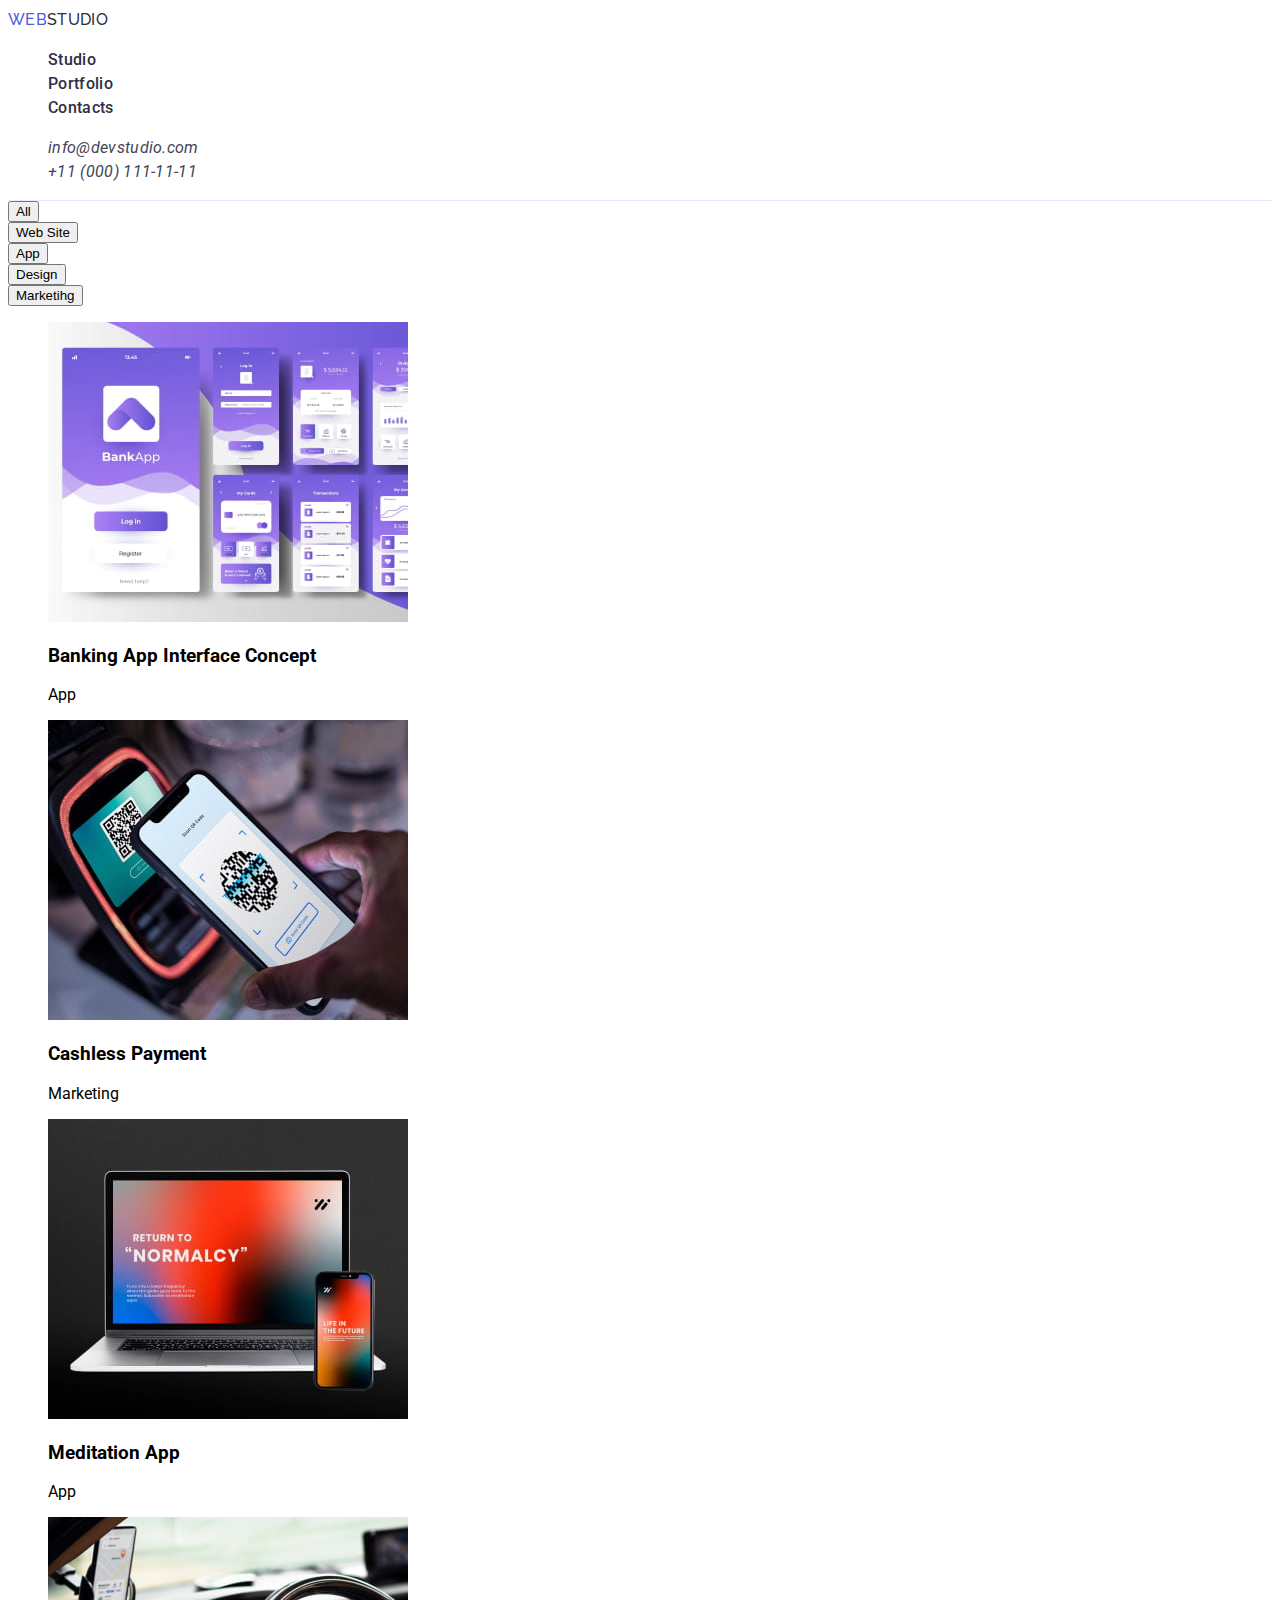
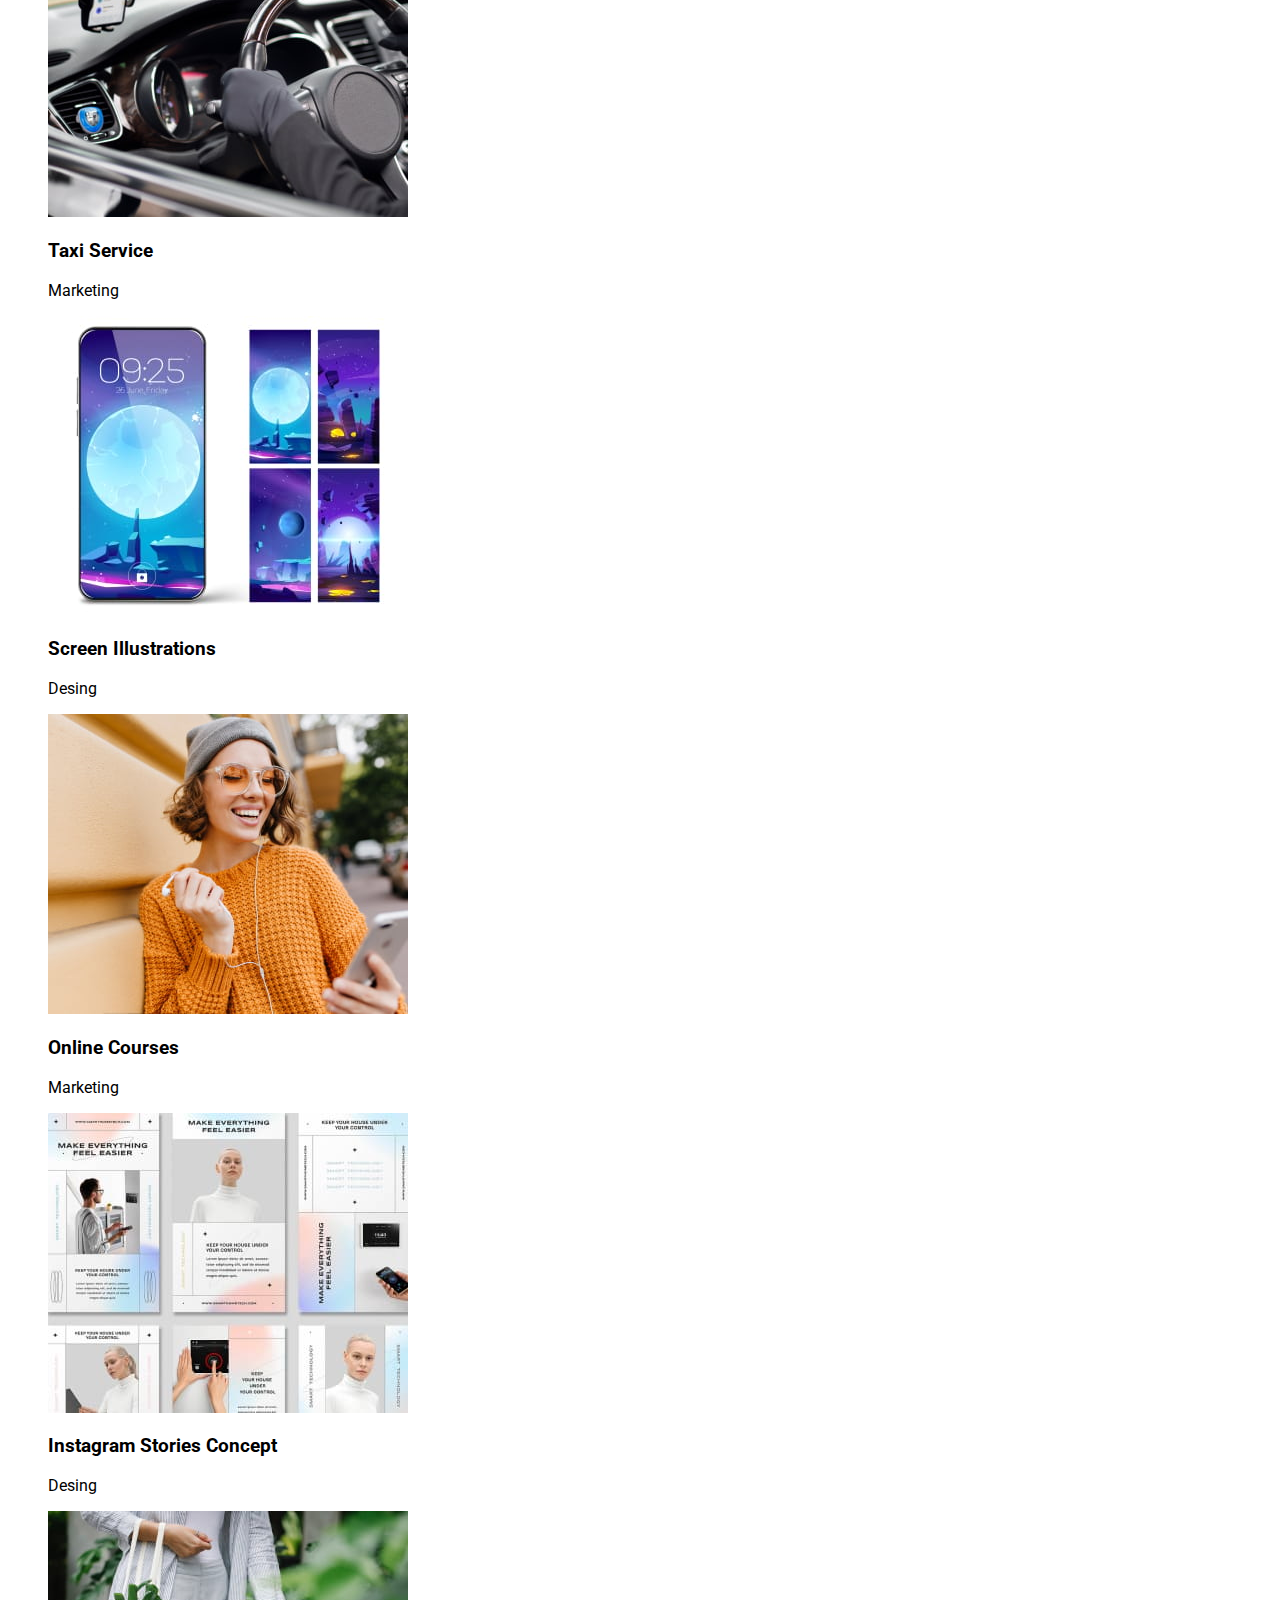
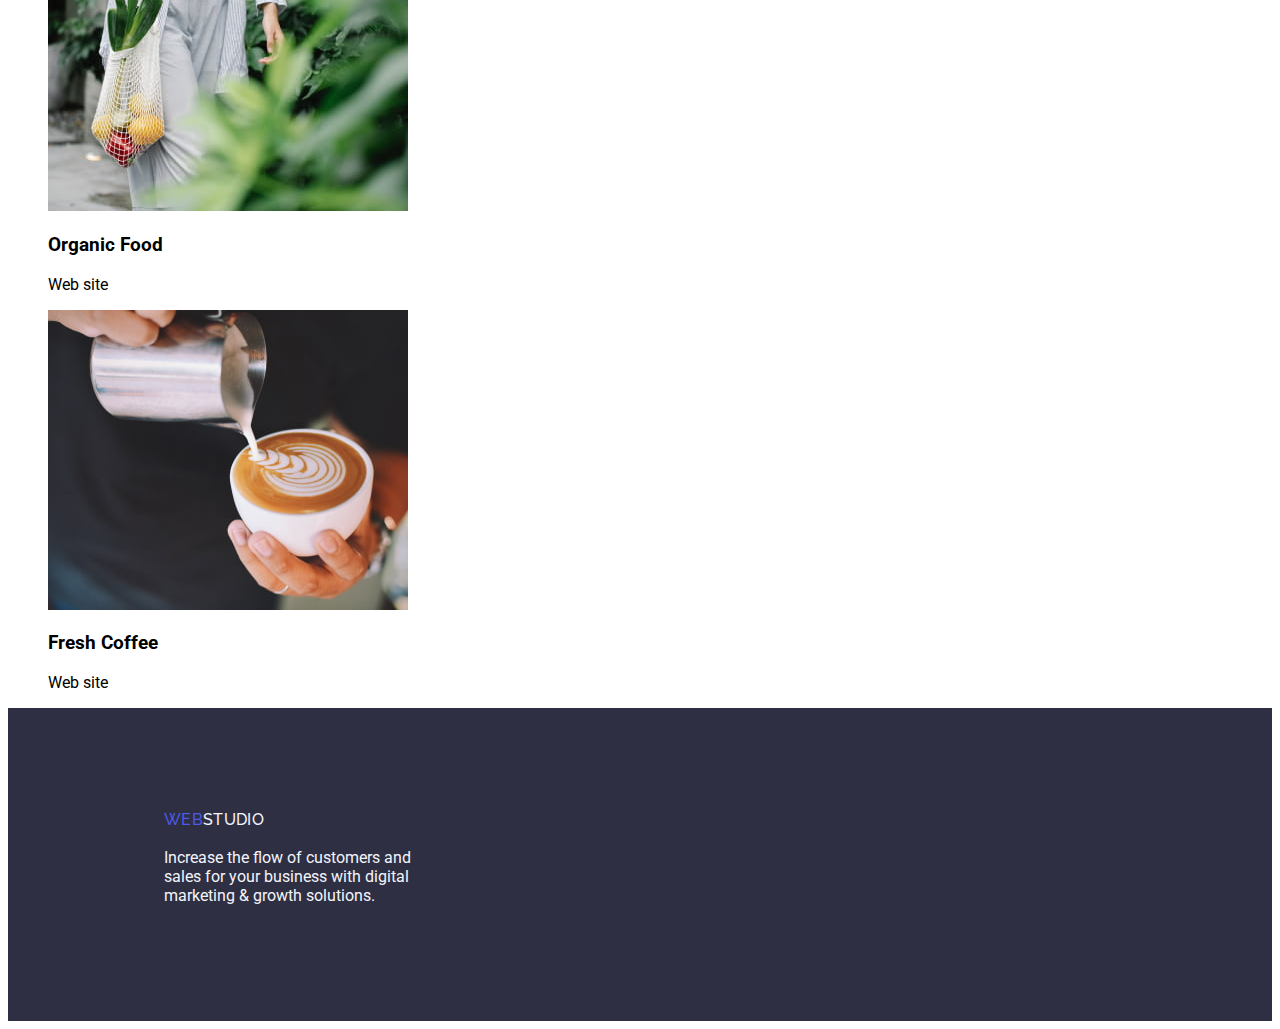
==== portfolio.html @ 3051017b "додав фото та портфолио" ====
<!DOCTYPE html>
<html lang="en">

<head>
  <meta charset="utf-8">
  <title>Home work2 portfolio</title>
  <link rel="preconnect" href="https://fonts.googleapis.com">
  <link rel="preconnect" href="https://fonts.gstatic.com" crossorigin>
  <link href="https://fonts.googleapis.com/css2?family=Raleway:wght@800&family=Roboto:wght@400;500;700;900&display=swap"
    rel="stylesheet">
  <link rel="stylesheet" href="./css/styles.css">
</head>

<body>
  <header class="header-main">
    <h1 hidden>header</h1>
    <nav>
      <a class="logo link" href="./index.html">Web<span class="logo-text-top">Studio</span></a>

      <ul class="list menu-nav">
        <li><a href="./index.html" class="link menu">Studio</a></li>
        <li><a href="./portfolio.html" class="link menu">Portfolio</a></li>
        <li><a href="" class="link menu">Contacts</a></li>
      </ul>
    </nav>

    <address>
      <ul class="list">
        <li><a href="mailto:info@devstudio.com" class="link-adress">info@devstudio.com</a></li>
        <li><a href="tel:+110001111111" class="link-adress">+11 (000) 111-11-11</a></li>
      </ul>
    </address>
  </header>

  <main>
    <section class="list route">
      <h1 hidden>route</h1>
      <li class="route-item">
        <button type="button" class="filter-btn">All</button>
      </li>
      <li class="route-item">
        <button type="button" class="filter-btn">Web Site</button>
      </li>
      <li class="route-item">
        <button type="button" class="filter-btn">App</button>
      </li>
      <li class="route-item">
        <button type="button" class="filter-btn">Design</button>
      </li>
      <li class="route-item">
        <button type="button" class="filter-btn">Marketihg</button>
      </li>
    </section>

    <section class="portfolio-content">
      <h2 hidden>Cart</h2>
      <ul class="content list">
        <li class="content-item">
          <img src="./images/img11.jpg" alt="Photo 1" width="360" height="300">
          <h3>Banking App Interface Concept</h3>
          <p>App</p>
        </li>
        <li class="content-item">
          <img src="./images/img12.jpg" alt="Photo 2" width="360" height="300">
          <h3>Cashless Payment</h3>
          <p>Marketing</p>
        </li>
        <li class="content-item">
          <img src="./images/img13.jpg" alt="Photo 3" width="360" height="300">
          <h3>Meditation App</h3>
          <p>App</p>
        </li>
        <li class="content-item">
          <img src="./images/img14.jpg" alt="Photo 4" width="360" height="300">
          <h3>Taxi Service</h3>
          <p>Marketing</p>
        </li>
        <li class="content-item">
          <img src="./images/img15.jpg" alt="Photo 5" width="360" height="300">
          <h3>Screen Illustrations</h3>
          <p>Desing</p>
        </li>
        <li class="content-item">
          <img src="./images/img16.jpg" alt="Photo 6" width="360" height="300">
          <h3>Online Courses</h3>
          <p>Marketing</p>
        </li>
        <li class="content-item">
          <img src="./images/img17.jpg" alt="Photo 7" width="360" height="300">
          <h3>Instagram Stories Concept</h3>
          <p>Desing</p>
        </li>
        <li class="content-item">
          <img src="./images/img18.jpg" alt="Photo 8" width="360" height="300">
          <h3>Organic Food</h3>
          <p>Web site</p>
        </li>
        <li class="content-item">
          <img src="./images/img19.jpg" alt="Photo 9" width="360" height="300">
          <h3>Fresh Coffee</h3>
          <p>Web site</p>
        </li>
      </ul>
    </section>
  </main>

  <footer class="bottom">
    <a class="logo link" href="./index.html">Web<span class="logo-text-bottom">Studio</span></a>
    <p class="text-bottom">Increase the flow of customers and sales for your business with digital marketing & growth
      solutions.</p>

  </footer>

</body>

</html>
---- css/styles.css ----
:root {
    --CORNFLOWER: #E7E9FC;
    --WHITE: #ffffff;
    --NAVY_BLUE: #2E2F42;
    --IRIS: #4D5AE5;
    --OCEAN: #404BBF;
    --CLOUD: #F4F4FD;
    --SLATE: #434455;
}

body {
   
    font-family: 'Roboto', sans-serif;
    background-color: var(--WHITE);
}

header {
    border-bottom: 1px solid var(--CORNFLOWER);
}

.list {
    list-style-type: none;
}
.menu {
    font-weight: 500;
    font-size: 16px;
    line-height: 1.5em;
    letter-spacing: 0.02em;
    color: var(--NAVY_BLUE);
}

.link-adress {
    font-weight: 400;
    font-size: 16px;
    line-height: 1.5em;
    letter-spacing: 0.02em;
    color: var(--SLATE);
    text-decoration: none;
}

.logo {
    text-transform: uppercase;    
    color: var(--IRIS);
    font-family: 'Raleway', sans-serif;
}

.link {
    font-weight: 500;
    font-size: 16px;
    line-height: 1.5em;
    letter-spacing: 0.02em;
    text-decoration: none;
}

.logo-text-top {
    color: var(--NAVY_BLUE);
}
.logo-text-bottom{
    color: var(--CLOUD);
}

.text-bottom{
    color: var(--CLOUD);
    width: 264px;
}

.hero {
    background-color: var(--NAVY_BLUE);
    padding: 188px 0px;
    text-align: center;
}

.solution {
    color: var(--WHITE);
    font-weight: 700;
    font-size: 56px;
    line-height: 1.07em;
    text-align: center;
    letter-spacing: 0.02em;
}
.employees {
    background-color: var(--CLOUD)
}

.button {
    font-family: inherit;
    margin-top: 48px;
    padding: 16px 32px;
    background-color: var(--IRIS);
    box-shadow: 0px 4px 4px rgba(0, 0, 0, 0.15);
    border-radius: 4px;
    color: var(--WHITE);
    cursor: pointer;
}

.button:hover,
.button:focus {
    background-color: var(--OCEAN);
    outline: none;
}
.bottom {
    background-color: var(--NAVY_BLUE);
    padding: 100px 156px;
}

/* portfolio */
.filter-btn:hover{
    background-color: #404BBF
}
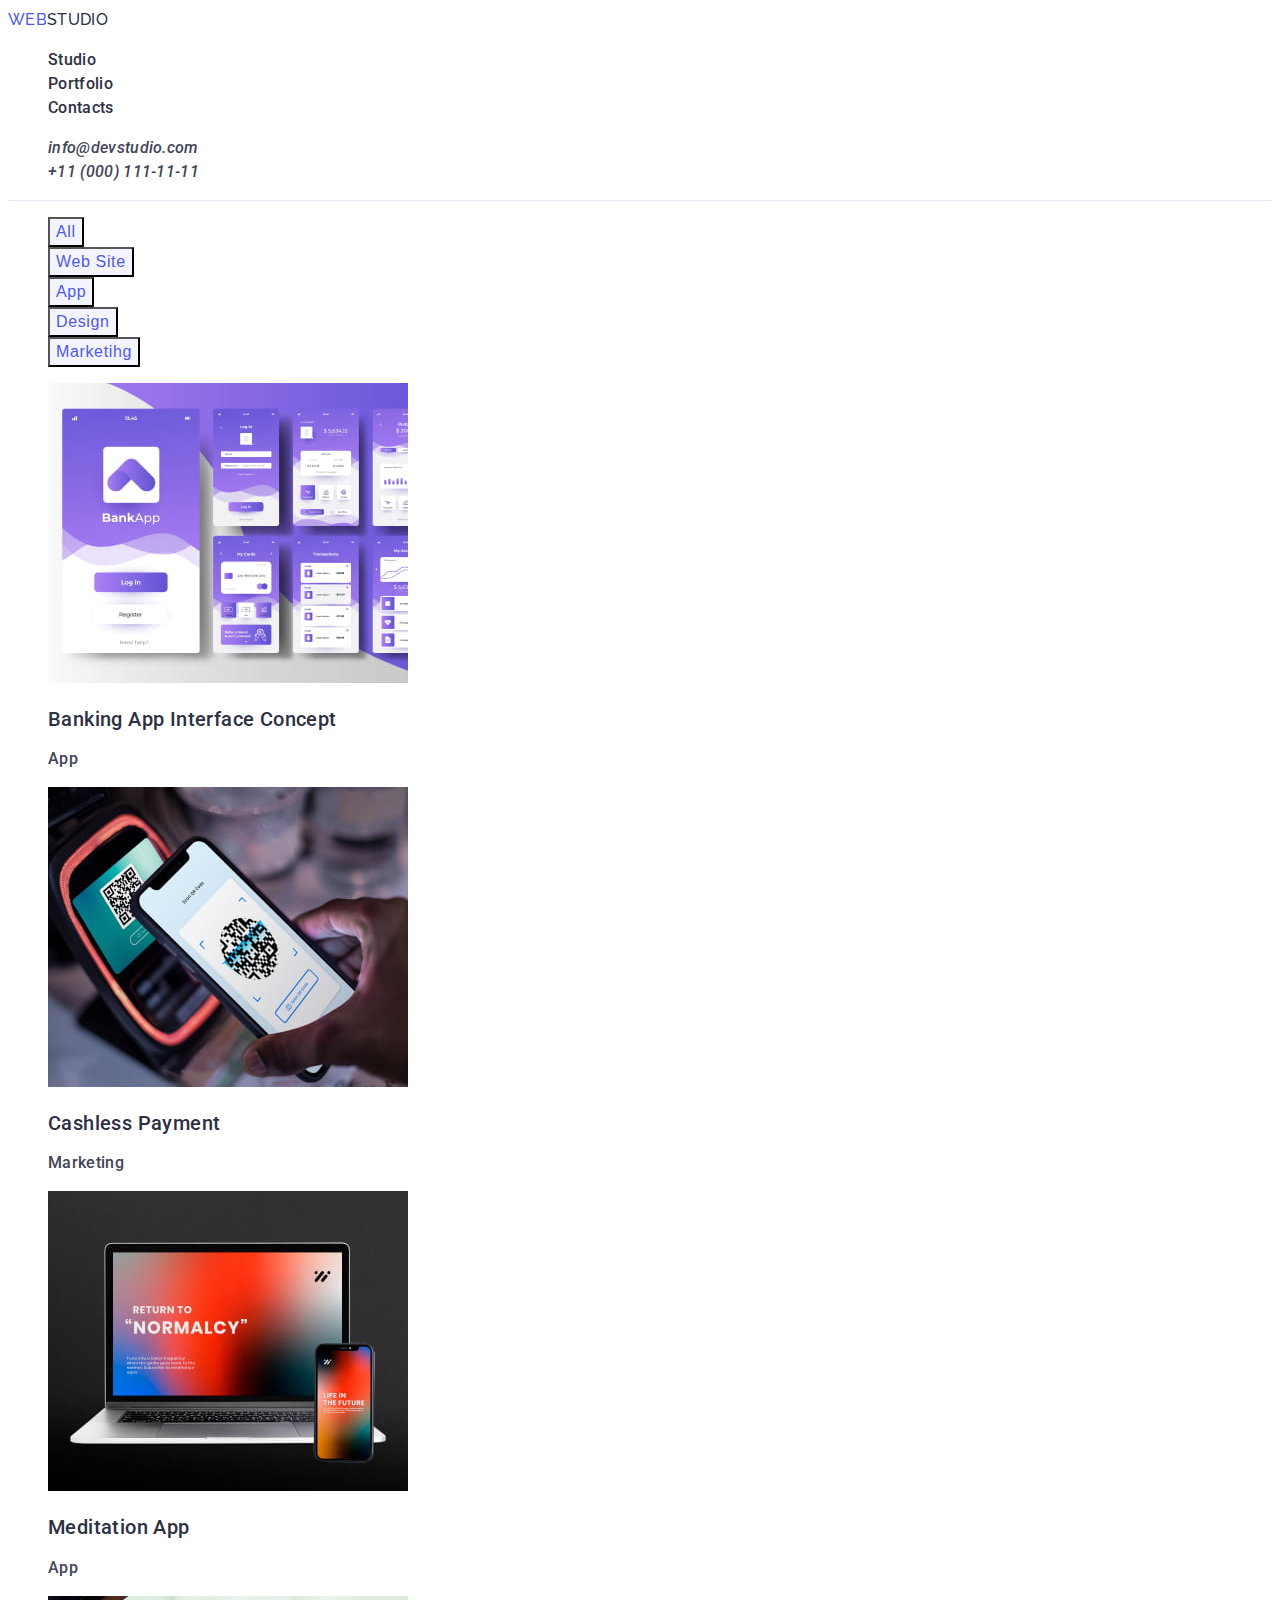
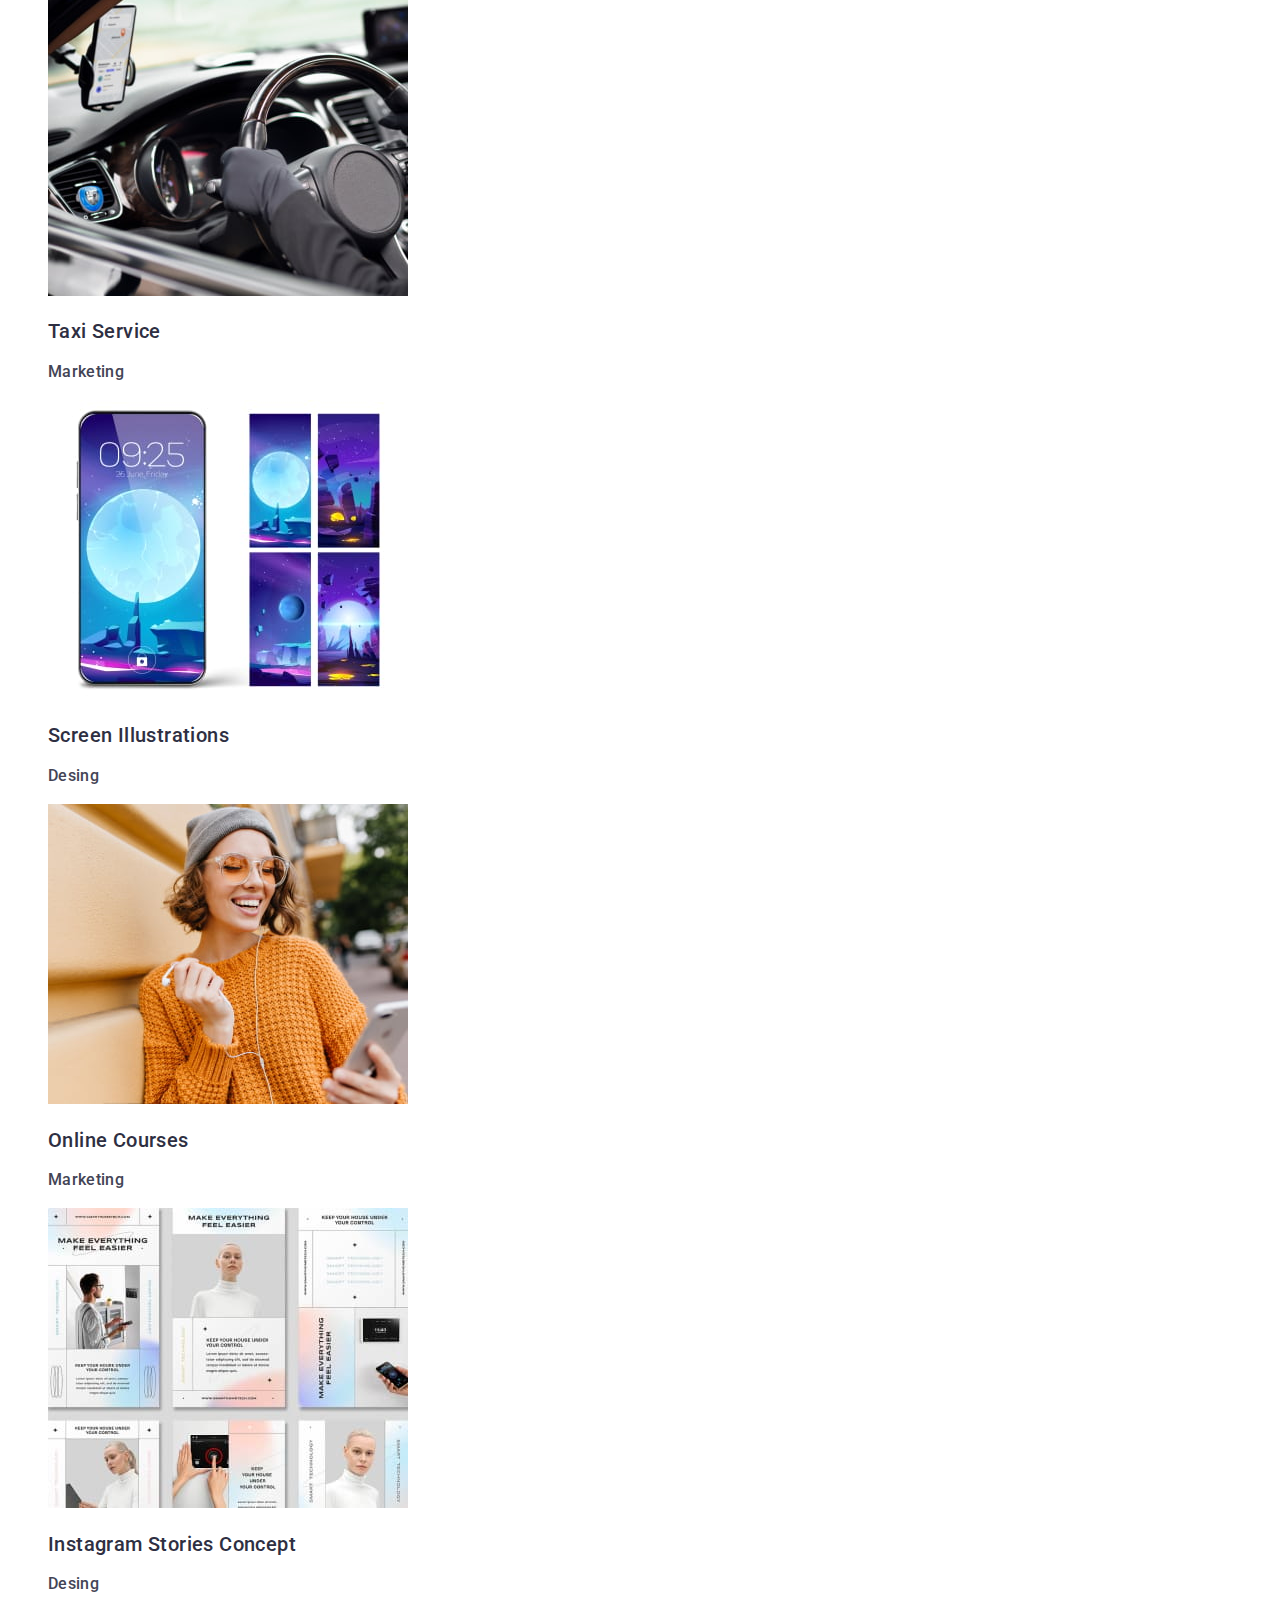
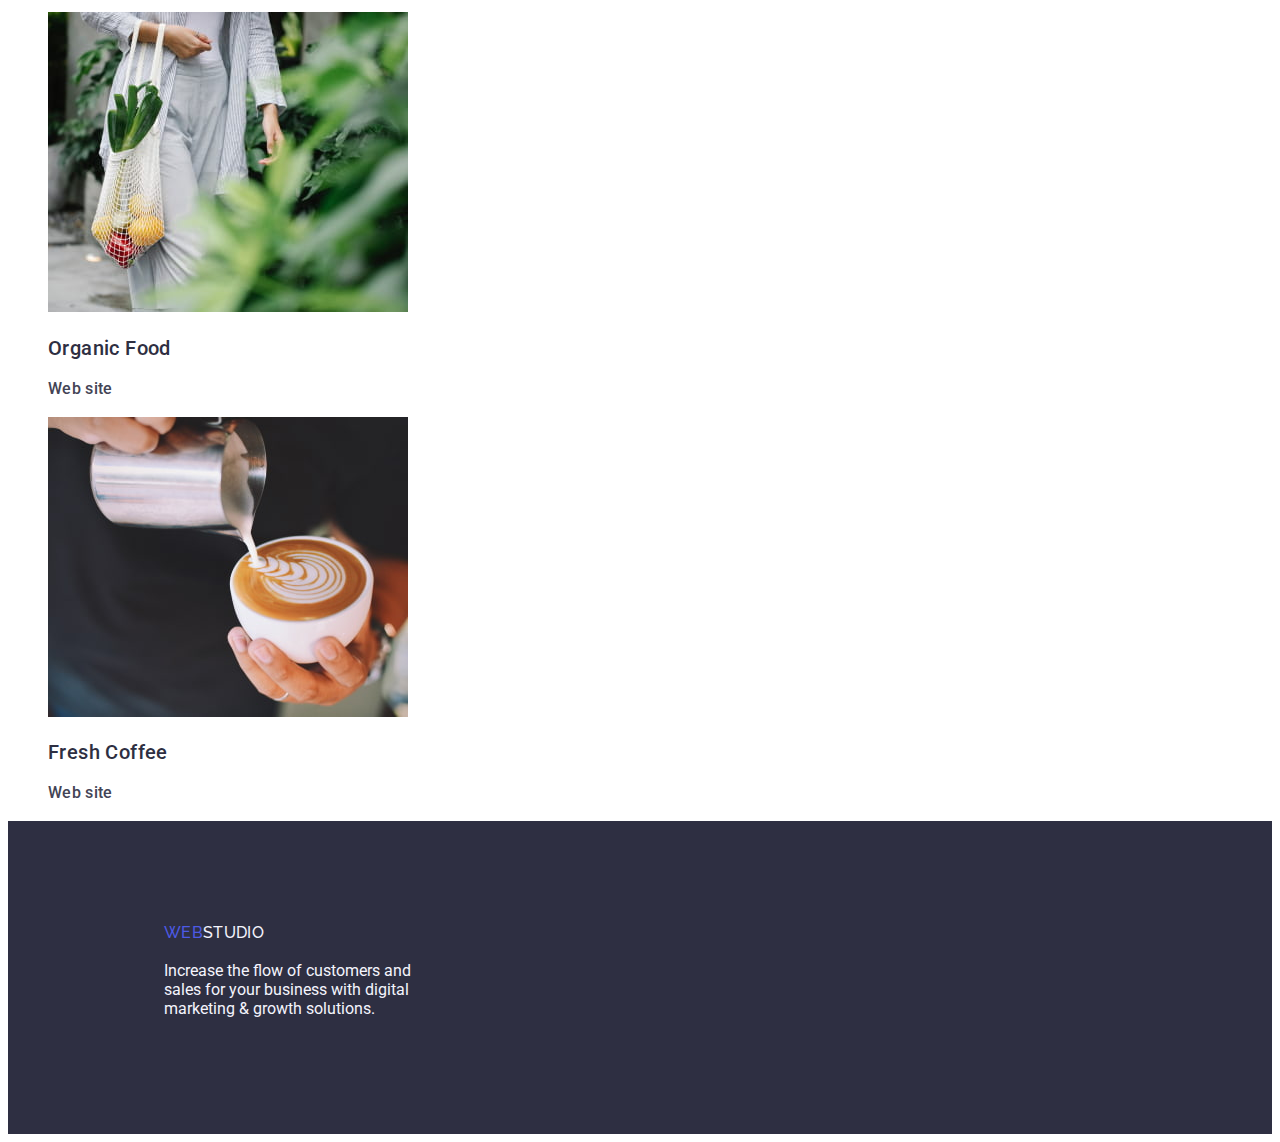
==== commit 6302e03b: "виправлення після автоперевірки" ====
--- a/portfolio.html
+++ b/portfolio.html
@@ -13,7 +13,7 @@
 
 <body>
   <header class="header-main">
-    <h1 hidden>header</h1>
+ 
     <nav>
       <a class="logo link" href="./index.html">Web<span class="logo-text-top">Studio</span></a>
 
@@ -24,17 +24,18 @@
       </ul>
     </nav>
 
-    <address>
+    <address class="Contacts">
       <ul class="list">
-        <li><a href="mailto:info@devstudio.com" class="link-adress">info@devstudio.com</a></li>
-        <li><a href="tel:+110001111111" class="link-adress">+11 (000) 111-11-11</a></li>
+        <li><a href="mailto:info@devstudio.com" class="link link-adress">info@devstudio.com</a></li>
+        <li><a href="tel:+110001111111" class="link link-adress">+11 (000) 111-11-11</a></li>
       </ul>
     </address>
   </header>
-
+<!-- перша -->
   <main>
-    <section class="list route">
+    <section class="route">
       <h1 hidden>route</h1>
+      <ul class ="list btn">
       <li class="route-item">
         <button type="button" class="filter-btn">All</button>
       </li>
@@ -50,62 +51,79 @@
       <li class="route-item">
         <button type="button" class="filter-btn">Marketihg</button>
       </li>
-    </section>
-
-    <section class="portfolio-content">
-      <h2 hidden>Cart</h2>
-      <ul class="content list">
-        <li class="content-item">
-          <img src="./images/img11.jpg" alt="Photo 1" width="360" height="300">
-          <h3>Banking App Interface Concept</h3>
-          <p>App</p>
+    </ul>
+<!-- список -->
+        <ul class="content list">
+        <li class="content-item"> 
+          <a href="" class="link"> 
+          <img src="./images/img11.jpg" alt="Photo 1" width="360" height="300"> 
+          <h2 class="header-card">Banking App Interface Concept</h2>
+          <p class="prg-card">App</p>
+          </a>
         </li>
-        <li class="content-item">
+        <li class="list content-item">
+          <a href="" class="link"> 
           <img src="./images/img12.jpg" alt="Photo 2" width="360" height="300">
-          <h3>Cashless Payment</h3>
-          <p>Marketing</p>
+          <h2 class="header-card">Cashless Payment</h2>
+          <p class="prg-card">Marketing</p>
+          </a>
         </li>
-        <li class="content-item">
+        <li class="list content-item">
+          <a href="" class="link"> 
           <img src="./images/img13.jpg" alt="Photo 3" width="360" height="300">
-          <h3>Meditation App</h3>
-          <p>App</p>
+          <h2 class="header-card">Meditation App</h2>
+          <p class="prg-card">App</p>
+          </a>
         </li>
-        <li class="content-item">
+        <li class="lisn content-item">
+          <a href="" class="link"> 
           <img src="./images/img14.jpg" alt="Photo 4" width="360" height="300">
-          <h3>Taxi Service</h3>
-          <p>Marketing</p>
+          <h2 class="header-card">Taxi Service</h2>
+          <p class="prg-card">Marketing</p>
+          </a>
         </li>
-        <li class="content-item">
+        <li class="list content-item">
+          <a href="" class="link"> 
           <img src="./images/img15.jpg" alt="Photo 5" width="360" height="300">
-          <h3>Screen Illustrations</h3>
-          <p>Desing</p>
+          <h2 class="header-card">Screen Illustrations</h2>
+          <p class="prg-card">Desing</p>
+          </a>
         </li>
-        <li class="content-item">
+        <li class="list content-item">
+          <a href="" class="link"> 
           <img src="./images/img16.jpg" alt="Photo 6" width="360" height="300">
-          <h3>Online Courses</h3>
-          <p>Marketing</p>
+          <h2 class="header-card">Online Courses</h2>
+          <p class="prg-card">Marketing</p>
+          </a>
         </li>
-        <li class="content-item">
+        <li class="list content-item"> 
+          <a href="" class="link"> 
           <img src="./images/img17.jpg" alt="Photo 7" width="360" height="300">
-          <h3>Instagram Stories Concept</h3>
-          <p>Desing</p>
+          <h2 class="header-card">Instagram Stories Concept</h2>
+          <p class="prg-card">Desing</p>
+          </a>
         </li>
-        <li class="content-item">
+        <li class="list content-item"> 
+          <a href="" class="link"> 
           <img src="./images/img18.jpg" alt="Photo 8" width="360" height="300">
-          <h3>Organic Food</h3>
-          <p>Web site</p>
+          <h2 class="header-card">Organic Food</h2>
+          <p class="prg-card">Web site</p>
+          </a>
         </li>
-        <li class="content-item">
+        <li class="list content-item">
+          <a href="" class="link"> 
           <img src="./images/img19.jpg" alt="Photo 9" width="360" height="300">
-          <h3>Fresh Coffee</h3>
-          <p>Web site</p>
+          <h2 class="header-card">Fresh Coffee</h2>
+          <p class="prg-card">Web site</p>
+          </a>
         </li>
       </ul>
     </section>
   </main>
 
   <footer class="bottom">
-    <a class="logo link" href="./index.html">Web<span class="logo-text-bottom">Studio</span></a>
+    <a class="logo link" href="./index.html">
+      Web<span class="logo-text-bottom">Studio</span></a>
     <p class="text-bottom">Increase the flow of customers and sales for your business with digital marketing & growth
       solutions.</p>
 
--- a/css/styles.css
+++ b/css/styles.css
@@ -7,17 +7,14 @@
     --CLOUD: #F4F4FD;
     --SLATE: #434455;
 }
-
 body {
-   
     font-family: 'Roboto', sans-serif;
     background-color: var(--WHITE);
+    color: var(--SLATE);
 }
-
 header {
     border-bottom: 1px solid var(--CORNFLOWER);
 }
-
 .list {
     list-style-type: none;
 }
@@ -28,7 +25,9 @@
     letter-spacing: 0.02em;
     color: var(--NAVY_BLUE);
 }
-
+.contacts {
+    font-style: normal;
+}
 .link-adress {
     font-weight: 400;
     font-size: 16px;
@@ -37,13 +36,19 @@
     color: var(--SLATE);
     text-decoration: none;
 }
-
 .logo {
     text-transform: uppercase;    
     color: var(--IRIS);
     font-family: 'Raleway', sans-serif;
+    font-weight: 800;
+    font-size: 18px;
+    line-height: 1.17em;
+    letter-spacing: 0.03em;
 }
-
+.link:hover,
+.link:focus {
+    color: var(--OCEAN);
+}
 .link {
     font-weight: 500;
     font-size: 16px;
@@ -51,25 +56,41 @@
     letter-spacing: 0.02em;
     text-decoration: none;
 }
-
 .logo-text-top {
     color: var(--NAVY_BLUE);
 }
 .logo-text-bottom{
     color: var(--CLOUD);
 }
-
 .text-bottom{
     color: var(--CLOUD);
     width: 264px;
 }
-
 .hero {
     background-color: var(--NAVY_BLUE);
     padding: 188px 0px;
     text-align: center;
 }
-
+.header-list-item {
+    font-weight: 500;
+    font-size: 20px;
+    line-height: 1.2;
+    letter-spacing: 0.02em;
+    color: var(--NAVY_BLUE);
+}
+.feature-prg {
+    line-height: 1.5;
+    letter-spacing: 0.02em;
+    color: var(--SLATE);
+}
+.header-projects {
+   font-size: 36px;
+   line-height: 1.11;
+   text-align: center;
+   letter-spacing: 0.02em;
+   text-transform: capitalize;
+   color: var(--NAVY_BLUE);
+}
 .solution {
     color: var(--WHITE);
     font-weight: 700;
@@ -81,9 +102,15 @@
 .employees {
     background-color: var(--CLOUD)
 }
-
+.employees-item {
+    background-color: var(--WHITE);
+}
 .button {
     font-family: inherit;
+    font-size: 16px;
+    font-weight: 500;
+    line-height: 1.5;
+    letter-spacing: 0.04em;
     margin-top: 48px;
     padding: 16px 32px;
     background-color: var(--IRIS);
@@ -92,7 +119,6 @@
     color: var(--WHITE);
     cursor: pointer;
 }
-
 .button:hover,
 .button:focus {
     background-color: var(--OCEAN);
@@ -102,8 +128,35 @@
     background-color: var(--NAVY_BLUE);
     padding: 100px 156px;
 }
+/* portfolio */
+.filter-btn:hover,
+.filter-btn:focus {
+    color: var(--WHITE);
+    background-color: var(--OCEAN) 
+}
+ 
+.filter-btn{
+    font-weight: 500;
+    font-size: 16px;
+    line-height: 1.5;
+    letter-spacing: 0.04em;
+    color: var(--IRIS);
+    background-color: var(--CLOUD); 
+    cursor: pointer;
+}
+/* заголовок 9 секций */
+.header-card{
+    font-weight: 500;
+    font-size: 20px;
+    line-height: 1.2;
+    letter-spacing: 0.02em;
+    color: var(--NAVY_BLUE)  
+}
 
-/* portfolio */
-.filter-btn:hover{
-    background-color: #404BBF
-}+.prg-card {
+    font-size: 16px;
+    line-height: 1.5;
+    letter-spacing: 0.02em;
+    color: var(--SLATE)
+}
+        
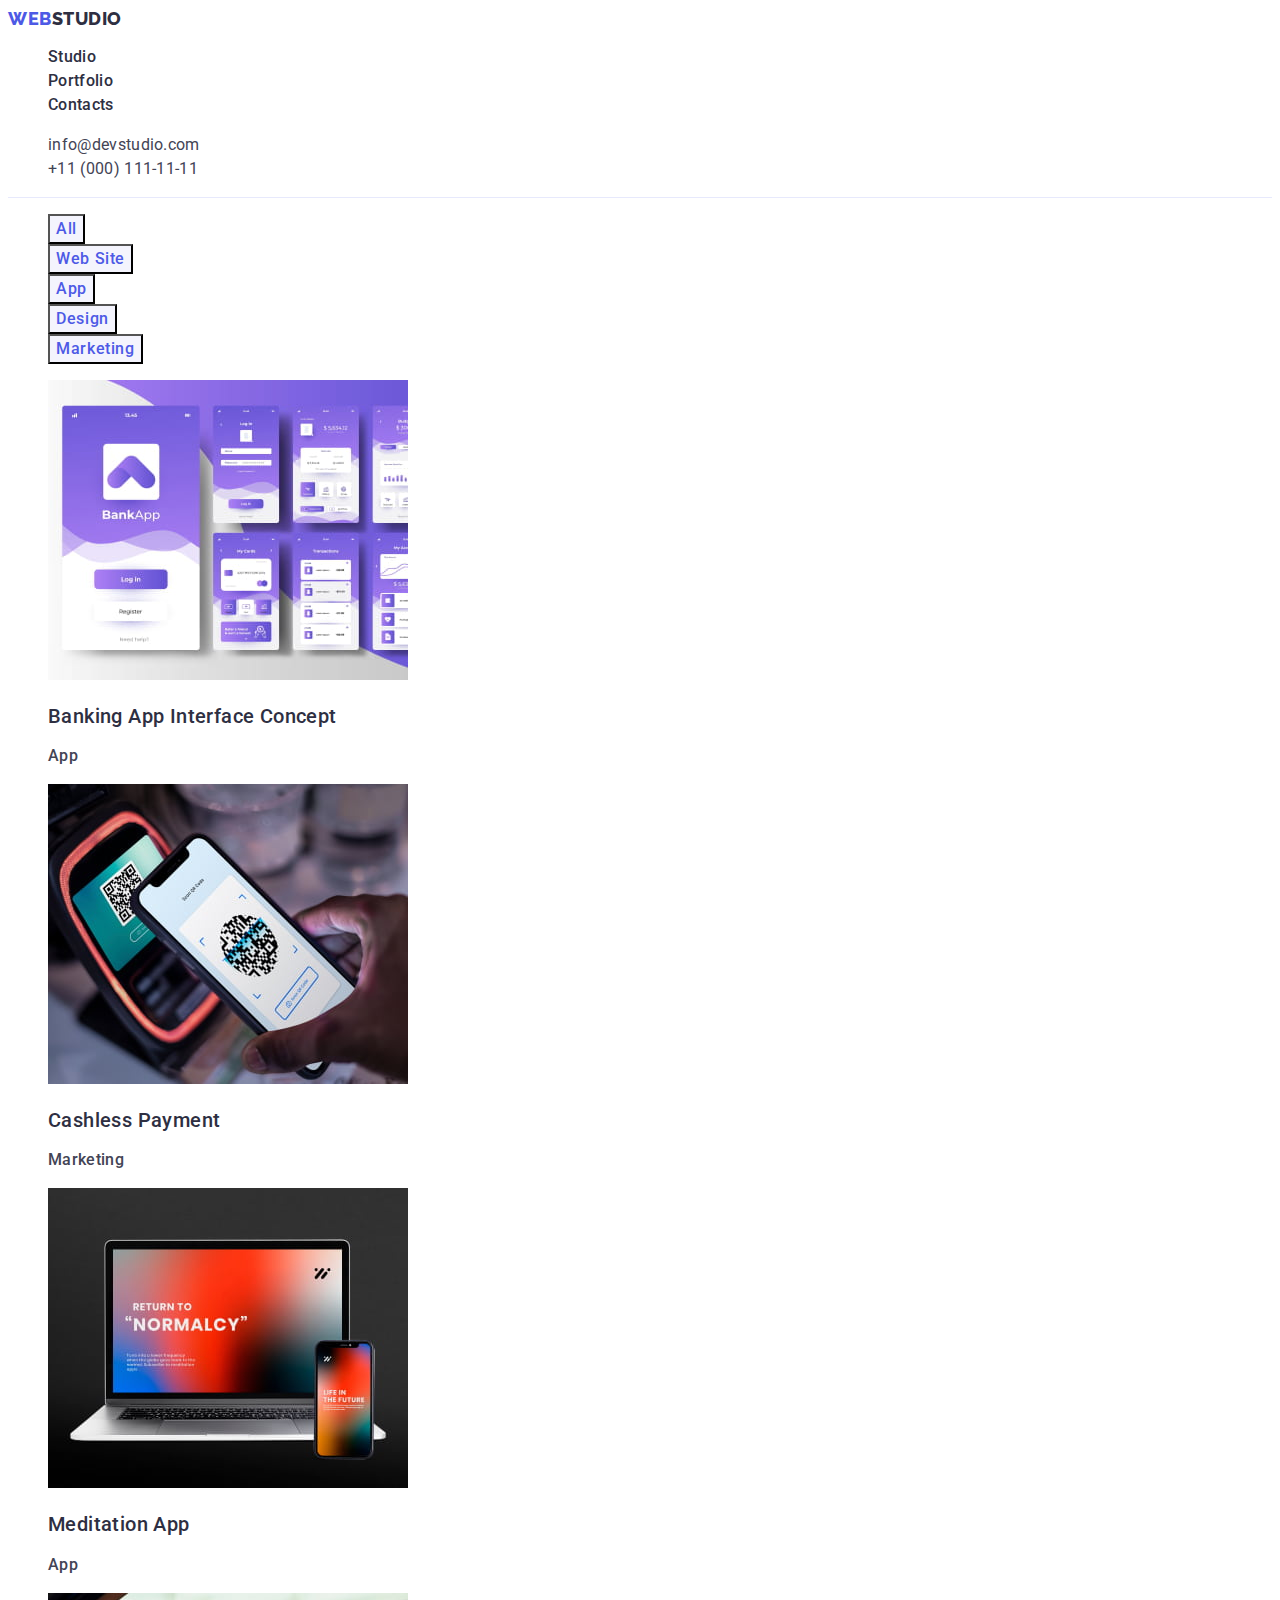
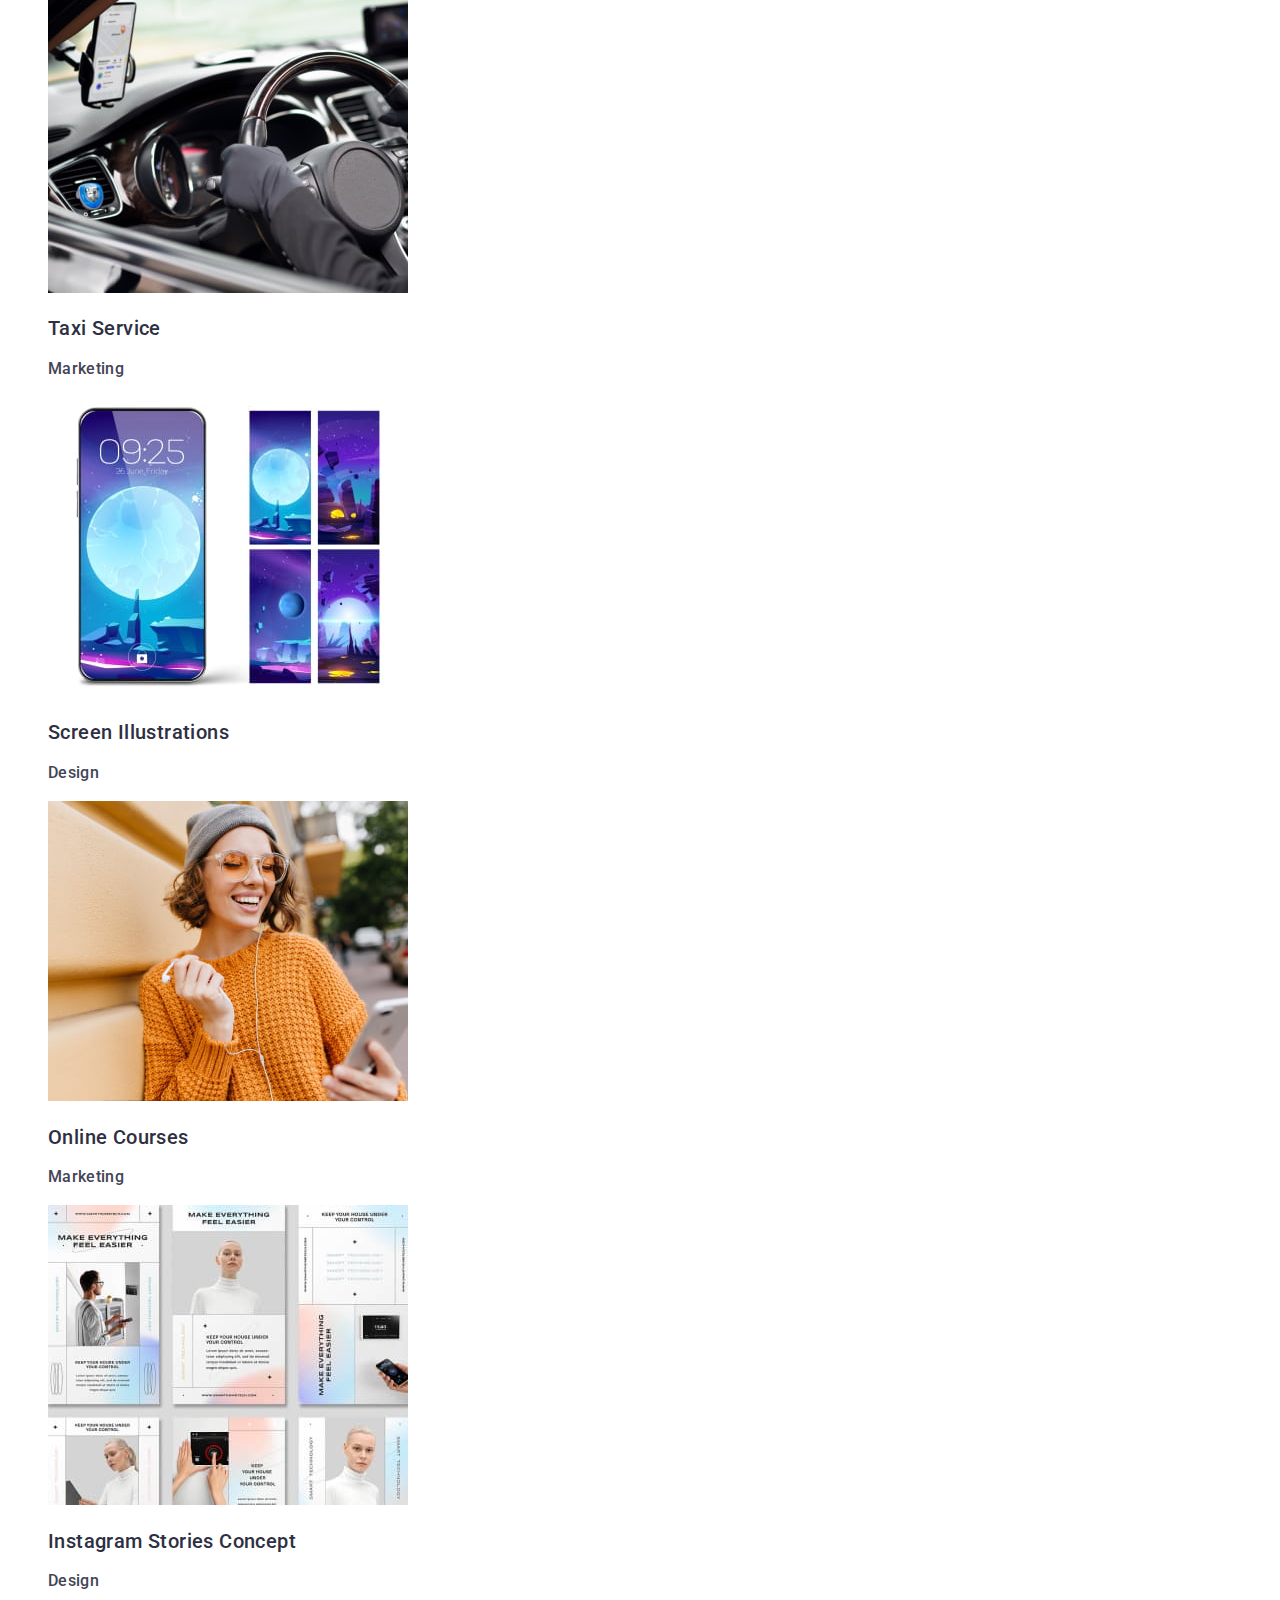
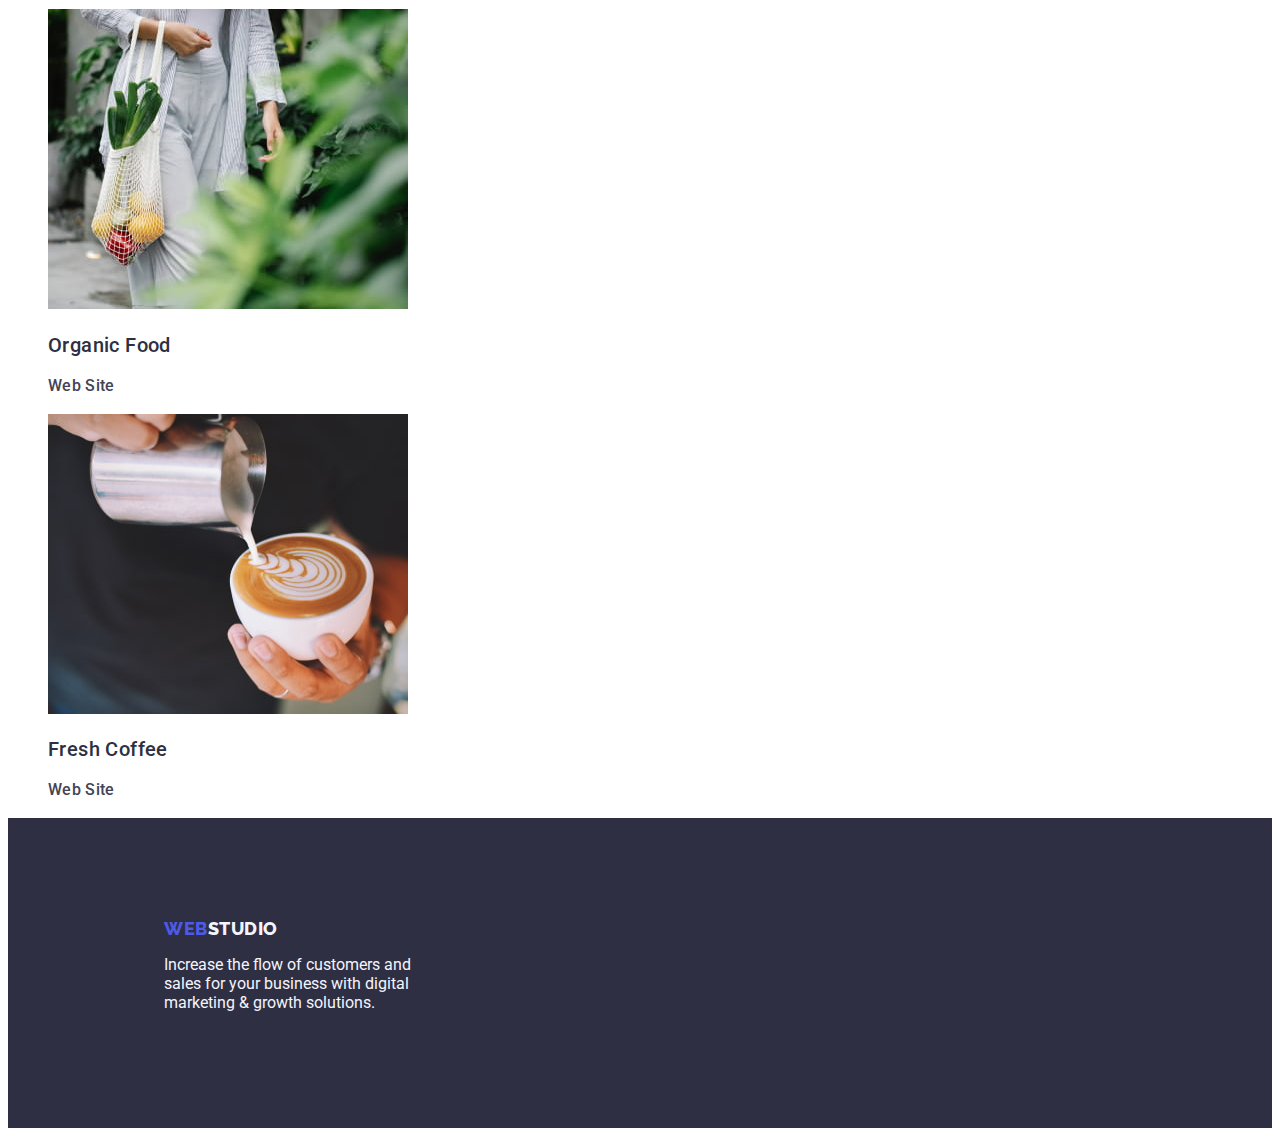
==== commit 3b3b5642: "address roboto" ====
--- a/portfolio.html
+++ b/portfolio.html
@@ -24,10 +24,10 @@
       </ul>
     </nav>
 
-    <address class="Contacts">
+    <address class="contacts">
       <ul class="list">
-        <li><a href="mailto:info@devstudio.com" class="link link-adress">info@devstudio.com</a></li>
-        <li><a href="tel:+110001111111" class="link link-adress">+11 (000) 111-11-11</a></li>
+        <li><a href="mailto:info@devstudio.com" class="link link-address">info@devstudio.com</a></li>
+        <li><a href="tel:+110001111111" class="link link-address">+11 (000) 111-11-11</a></li>
       </ul>
     </address>
   </header>
@@ -49,7 +49,7 @@
         <button type="button" class="filter-btn">Design</button>
       </li>
       <li class="route-item">
-        <button type="button" class="filter-btn">Marketihg</button>
+        <button type="button" class="filter-btn">Marketing</button>
       </li>
     </ul>
 <!-- список -->
@@ -86,7 +86,7 @@
           <a href="" class="link"> 
           <img src="./images/img15.jpg" alt="Photo 5" width="360" height="300">
           <h2 class="header-card">Screen Illustrations</h2>
-          <p class="prg-card">Desing</p>
+          <p class="prg-card">Design</p>
           </a>
         </li>
         <li class="list content-item">
@@ -100,21 +100,21 @@
           <a href="" class="link"> 
           <img src="./images/img17.jpg" alt="Photo 7" width="360" height="300">
           <h2 class="header-card">Instagram Stories Concept</h2>
-          <p class="prg-card">Desing</p>
+          <p class="prg-card">Design</p>
           </a>
         </li>
         <li class="list content-item"> 
           <a href="" class="link"> 
           <img src="./images/img18.jpg" alt="Photo 8" width="360" height="300">
           <h2 class="header-card">Organic Food</h2>
-          <p class="prg-card">Web site</p>
+          <p class="prg-card">Web Site</p>
           </a>
         </li>
         <li class="list content-item">
           <a href="" class="link"> 
           <img src="./images/img19.jpg" alt="Photo 9" width="360" height="300">
           <h2 class="header-card">Fresh Coffee</h2>
-          <p class="prg-card">Web site</p>
+          <p class="prg-card">Web Site</p>
           </a>
         </li>
       </ul>
--- a/css/styles.css
+++ b/css/styles.css
@@ -28,7 +28,15 @@
 .contacts {
     font-style: normal;
 }
-.link-adress {
+
+.link {
+    font-weight: 500;
+    font-size: 16px;
+    line-height: 1.5em;
+    letter-spacing: 0.02em;
+    text-decoration: none;
+}
+.link-address {
     font-weight: 400;
     font-size: 16px;
     line-height: 1.5em;
@@ -36,6 +44,7 @@
     color: var(--SLATE);
     text-decoration: none;
 }
+
 .logo {
     text-transform: uppercase;    
     color: var(--IRIS);
@@ -45,17 +54,12 @@
     line-height: 1.17em;
     letter-spacing: 0.03em;
 }
+
 .link:hover,
 .link:focus {
     color: var(--OCEAN);
 }
-.link {
-    font-weight: 500;
-    font-size: 16px;
-    line-height: 1.5em;
-    letter-spacing: 0.02em;
-    text-decoration: none;
-}
+
 .logo-text-top {
     color: var(--NAVY_BLUE);
 }
@@ -138,6 +142,7 @@
 .filter-btn{
     font-weight: 500;
     font-size: 16px;
+    font-family: inherit;
     line-height: 1.5;
     letter-spacing: 0.04em;
     color: var(--IRIS);
